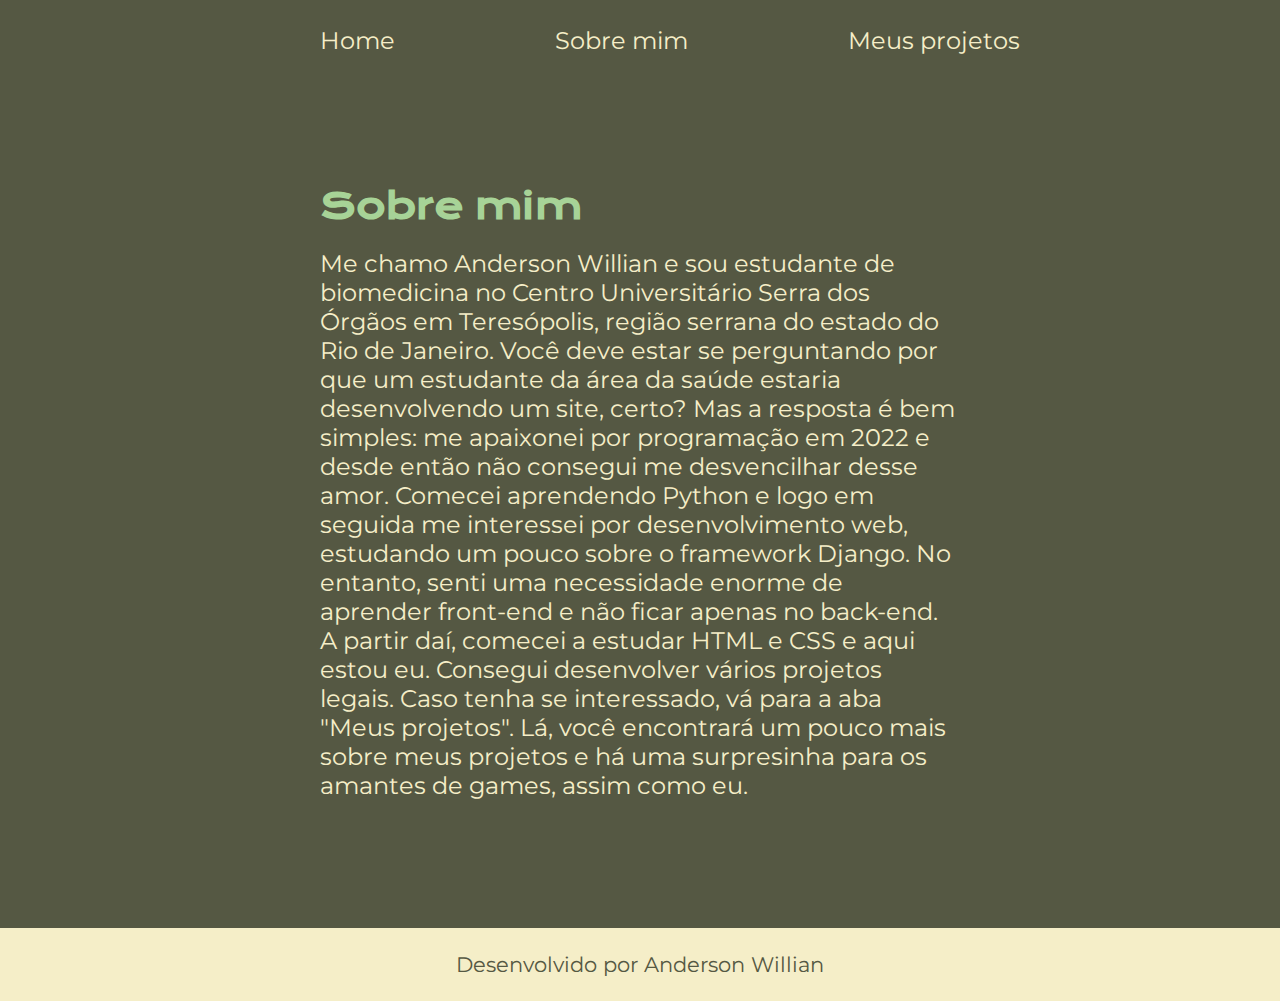
==== about.html @ 73ac1623 "Add files via upload" ====
<!DOCTYPE html>
<html lang="pt-br">
<head>
    <meta charset="UTF-8">
    <meta name="viewport" content="width=device-width, initial-scale=1.0">
    <title>sobre mim</title>
    <link rel="stylesheet" href="styles/style.css">
</head>
<body>
    <header class="cabecalho">
        <nav class="cabecalho__menu">
            <a class="cabecalho__menu__link" href="index.html">Home</a>
            <a class="cabecalho__menu__link" href="about.html">Sobre mim</a>
            <a class="cabecalho__menu__link" href="resume.html">Meus projetos</a>
        </nav>
    </header>

    <main class="apresentacao">
        <section class="apresentacao__conteudo">
            <h1 class="apresentacao__conteudo__titulo"><strong class="destaque-trecho">Sobre mim</strong></h1>
            <p class="apresentacao__conteudo__texto">
                Me chamo Anderson Willian e sou estudante de biomedicina no Centro Universitário Serra dos Órgãos em Teresópolis, região serrana do estado do Rio de Janeiro. Você deve estar se perguntando por que um estudante da área da saúde estaria desenvolvendo um site, certo? Mas a resposta é bem simples: me apaixonei por programação em 2022 e desde então não consegui me desvencilhar desse amor. Comecei aprendendo Python e logo em seguida me interessei por desenvolvimento web, estudando um pouco sobre o framework Django. No entanto, senti uma necessidade enorme de aprender front-end e não ficar apenas no back-end. A partir daí, comecei a estudar HTML e CSS e aqui estou eu. Consegui desenvolver vários projetos legais. Caso tenha se interessado, vá para a aba "Meus projetos". Lá, você encontrará um pouco mais sobre meus projetos e há uma surpresinha para os amantes de games, assim como eu. </p>
        </section>
              
    </main>

    <footer class="rodape">
        Desenvolvido por Anderson Willian
    </footer>
</body>
</html>
---- styles/style.css ----
@import url('https://fonts.googleapis.com/css2?family=Krona+One&family=Montserrat:wght@400;600&display=swap');

* {
    margin: 0;
    padding: 0;
}

:root {
    --cor-primaria:#555843;
    --cor-secundaria:#F5EEC8;
    --cor-terciaria:#A7D397;
    --cor-hover:#B2533E;

    --fonte-primaria: 'Krona One', sans-serif;
    --fonte-secundaria: 'Montserrat', sans-serif;
}

body {
    /* height: 100vh; */
    box-sizing: border-box;
    background-color: var(--cor-primaria);
    color: var(--cor-secundaria);
}

.cabecalho {
    padding: 2% 0% 0% 25%;
}

.cabecalho__menu {
    display: flex;
    gap: 160px;
}

.cabecalho__menu__link {
    font-family: var(--fonte-secundaria);
    width: 600;
    font-size: 1.5rem;
    color: var(--cor-secundaria);
    text-decoration: none;
}
.cabecalho__menu__link:hover {
    color:var(--cor-hover);
}

.apresentacao {
    padding: 10% 25%;
    display: flex;
    align-items: center;
    flex-direction: column-reverse;
    justify-content: space-between;
    gap: 50px;
}

.destaque-trecho {
    color: var(--cor-terciaria);
}

.apresentacao__conteudo {
    width: 100%;
    display: flex;

    flex-direction: column;
    gap: 20px;

    
}

.apresentacao__conteudo__titulo {
    font-size: 2.25rem;
    font-family: var(--fonte-primaria);
}

.apresentacao__conteudo__texto {
    font-size: 1.5rem;
    font-family: var(--fonte-secundaria);
}

.apresentacao__links {
    display: flex;
    flex-direction: column ;
    align-items: center;
    justify-content: space-between;
    gap: 25px;
}
.apresentacao__links__subtitulo {
    font-family: var(--fonte-primaria);
    font-weight: 400;
    font-size: 1.5rem;
}

.apresentacao__links__link {
    display: flex;
    justify-content: center;
    gap: 16px;
    border: 2px solid var(--cor-terciaria);
    width: 100%;
    text-align: center;
    border-radius: 10px;
    font-size: 1.3rem;
    font-weight: 600px;
    padding: 22px 0;
    text-decoration: none;
    color: var(--cor-secundaria);
    font-family: var(--fonte-secundaria);
}

.apresentacao__links__link:hover {
    background-color: var(--cor-hover);
    width: 105%;
}

.rodape {
    padding: 24px;
    color: var(--cor-primaria);
    background-color: var(--cor-secundaria);
    text-align: center;
    font-family: var(--fonte-secundaria);
    font-size: 1.3rem;
    font-weight: 400;
}

@media (max-width: 1200px) {

    .cabecalho{
        padding: 15%;
    }

    .cabecalho__menu {
        justify-content: center;
        gap: 63px;

    }

    .apresentacao {
        flex-direction: column-reverse;
        padding: 5%;
    }

    .apresentacao__conteudo {
        width: auto;
    }
}
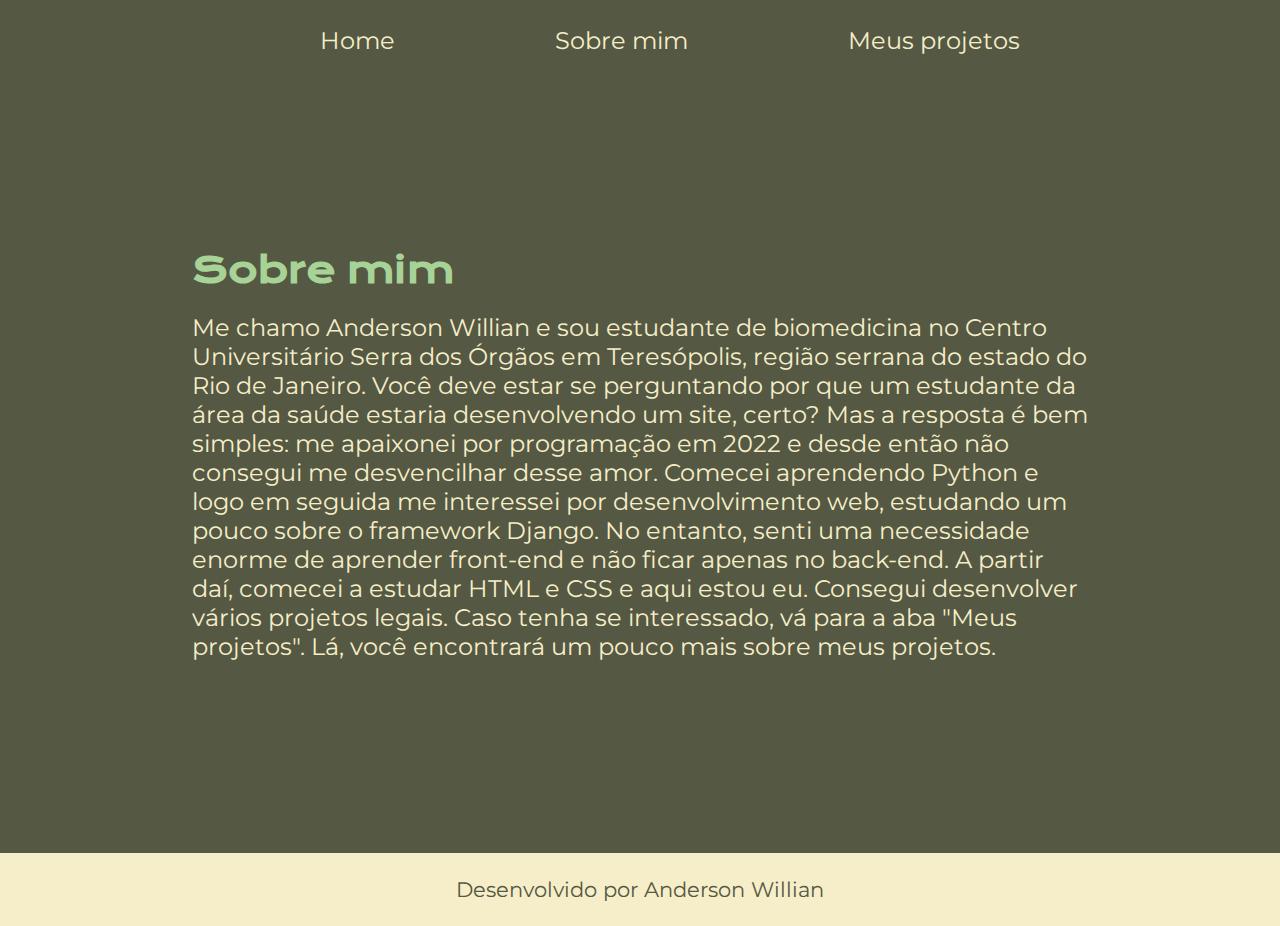
==== commit a085cf94: "mundado o about me" ====
--- a/about.html
+++ b/about.html
@@ -19,7 +19,7 @@
         <section class="apresentacao__conteudo">
             <h1 class="apresentacao__conteudo__titulo"><strong class="destaque-trecho">Sobre mim</strong></h1>
             <p class="apresentacao__conteudo__texto">
-                Me chamo Anderson Willian e sou estudante de biomedicina no Centro Universitário Serra dos Órgãos em Teresópolis, região serrana do estado do Rio de Janeiro. Você deve estar se perguntando por que um estudante da área da saúde estaria desenvolvendo um site, certo? Mas a resposta é bem simples: me apaixonei por programação em 2022 e desde então não consegui me desvencilhar desse amor. Comecei aprendendo Python e logo em seguida me interessei por desenvolvimento web, estudando um pouco sobre o framework Django. No entanto, senti uma necessidade enorme de aprender front-end e não ficar apenas no back-end. A partir daí, comecei a estudar HTML e CSS e aqui estou eu. Consegui desenvolver vários projetos legais. Caso tenha se interessado, vá para a aba "Meus projetos". Lá, você encontrará um pouco mais sobre meus projetos e há uma surpresinha para os amantes de games, assim como eu. </p>
+                Me chamo Anderson Willian e sou estudante de biomedicina no Centro Universitário Serra dos Órgãos em Teresópolis, região serrana do estado do Rio de Janeiro. Você deve estar se perguntando por que um estudante da área da saúde estaria desenvolvendo um site, certo? Mas a resposta é bem simples: me apaixonei por programação em 2022 e desde então não consegui me desvencilhar desse amor. Comecei aprendendo Python e logo em seguida me interessei por desenvolvimento web, estudando um pouco sobre o framework Django. No entanto, senti uma necessidade enorme de aprender front-end e não ficar apenas no back-end. A partir daí, comecei a estudar HTML e CSS e aqui estou eu. Consegui desenvolver vários projetos legais. Caso tenha se interessado, vá para a aba "Meus projetos". Lá, você encontrará um pouco mais sobre meus projetos. </p>
         </section>
               
     </main>
--- a/styles/style.css
+++ b/styles/style.css
@@ -43,7 +43,7 @@
 }
 
 .apresentacao {
-    padding: 10% 25%;
+    padding: 5% 25%;
     display: flex;
     align-items: center;
     flex-direction: column-reverse;
@@ -119,7 +119,7 @@
     font-weight: 400;
 }
 
-@media (max-width: 1200px) {
+@media (max-width: 1000px) {
 
     .cabecalho{
         padding: 15%;
@@ -133,10 +133,20 @@
 
     .apresentacao {
         flex-direction: column-reverse;
-        padding: 5%;
+        padding: 10%;
     }
 
     .apresentacao__conteudo {
         width: auto;
     }
+
 }
+
+@media  (min-width: 1024px) {
+
+    .apresentacao {
+        flex-direction: column-reverse;
+        padding: 15%;
+}
+}
+
